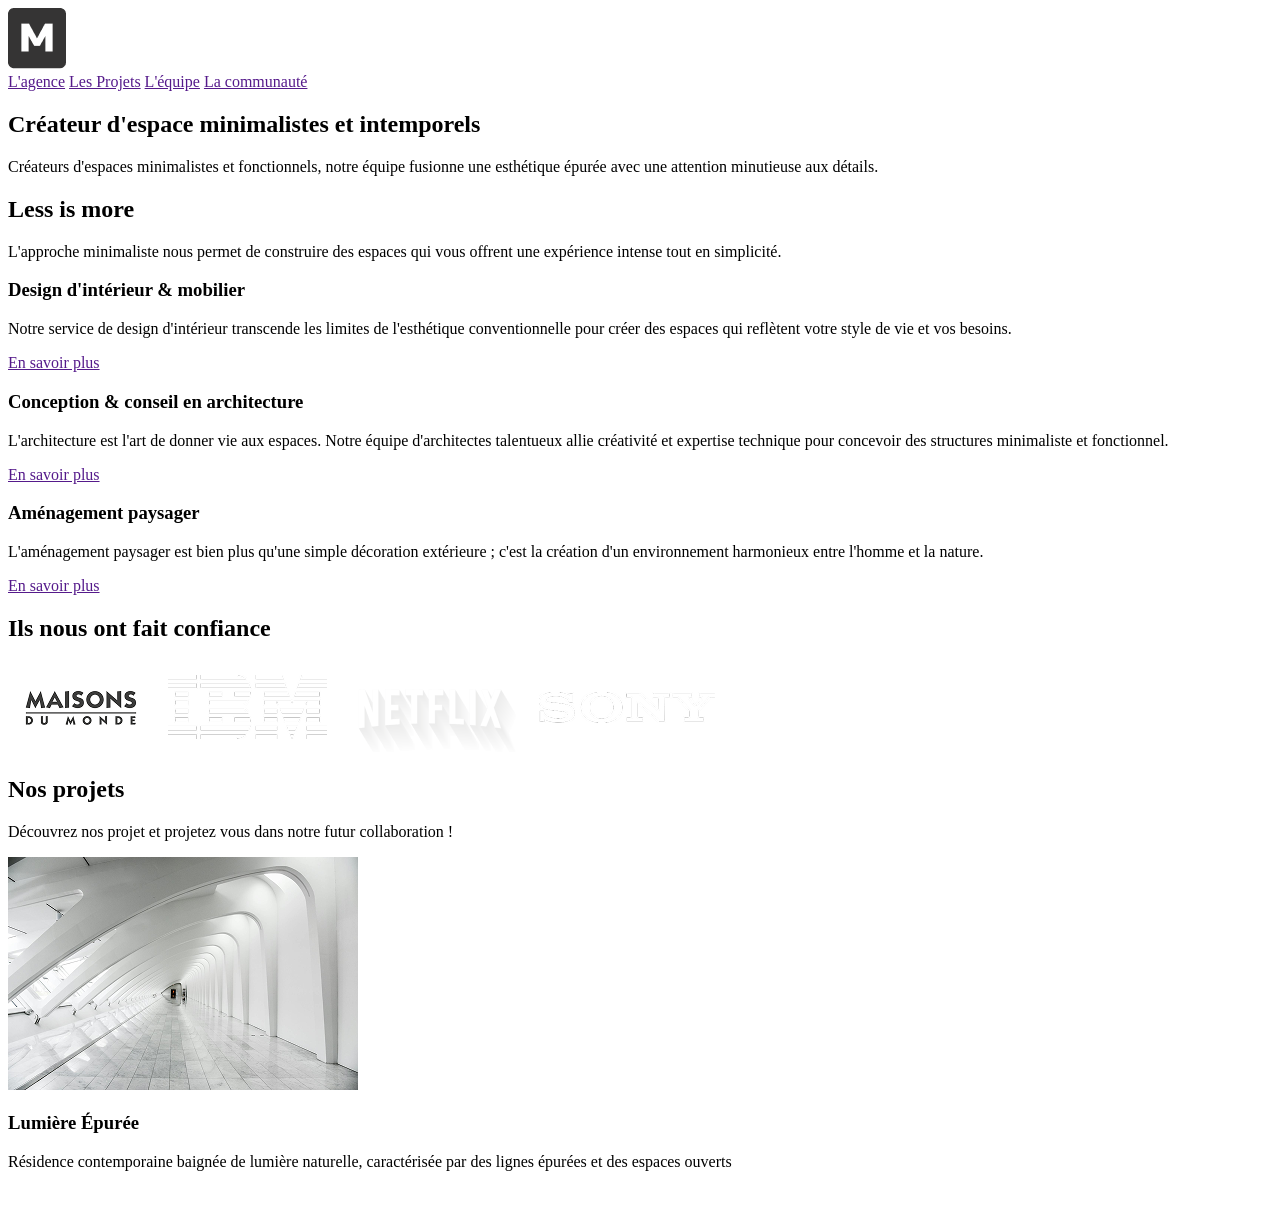
==== index.html @ 1db3fd65 "structure html" ====
<!DOCTYPE html>
<html lang="fr">

<head>
    <meta charset="UTF-8">
    <meta name="viewport" content="width=device-width, initial-scale=1.0">
    <title>Florentin</title>
</head>

<body>
    <!-- Header -->
    <header>
        <img src="/asset/logo-black.png" alt="">
        <nav>
            <a href="">L'agence</a>
            <a href="">Les Projets</a>
            <a href="">L'équipe</a>
            <a href="">La communauté</a>
        </nav>
    </header>
    <!-- Section 1 -->
    <section> 
       <div>
            <h1>Créateur d'espace minimalistes et intemporels</h1>
            <p>Créateurs d'espaces minimalistes et fonctionnels, notre équipe fusionne une esthétique épurée avec une attention minutieuse aux détails.</p>
        </div>
    </section>
    <!-- Section 2 -->
    <section>
        <div>
            <h2>Less is more</h2>
            <p>L'approche minimaliste nous permet de construire des espaces qui vous offrent une expérience intense tout en simplicité.</p>
        </div>
        <div>
            <h3>Design d'intérieur & mobilier</h3>
            <p>Notre service de design d'intérieur transcende les limites de l'esthétique conventionnelle pour créer des espaces qui reflètent votre style de vie et vos besoins. </p>
            <a href="">En savoir plus</a>
        </div>
        <div>
            <h3>Conception & conseil en architecture</h3>
            <p>L'architecture est l'art de donner vie aux espaces. Notre équipe d'architectes talentueux allie créativité et expertise technique pour concevoir des structures minimaliste et fonctionnel.</p>
            <a href="">En savoir plus</a>
        </div>
        <div>
            <h3>Aménagement paysager</h3>
            <p>L'aménagement paysager est bien plus qu'une simple décoration extérieure ; c'est la création d'un environnement harmonieux entre l'homme et la nature. </p>
            <a href="">En savoir plus</a>
        </div>
    </section>
    <!-- Section 3 -->
    <section>
        <h2>Ils nous ont fait confiance</h2>
        <div>
            <img src="/asset/maison-du-monde.png" alt="">
            <img src="asset/ibm.png" alt="">
            <img src="asset/netflix.png" alt="">
            <img src="asset/sony.png" alt="">
        </div>
    </section>
    <!-- Section 4 -->
    <section>
        <div>
        <h2>Nos projets</h2>
        <p>Découvrez nos projet et projetez vous dans notre futur collaboration !</p>
        </div>
        <div>
            <img src="/asset/img-galerie-1.png" alt="">
            <h3>Lumière Épurée</h3>
            <p>Résidence contemporaine baignée de lumière naturelle, caractérisée par des lignes épurées et des espaces ouverts</p>
        </div>
        <div>
            <img src="asset/" alt="">
        </div>
    </section>
</body>

</html>
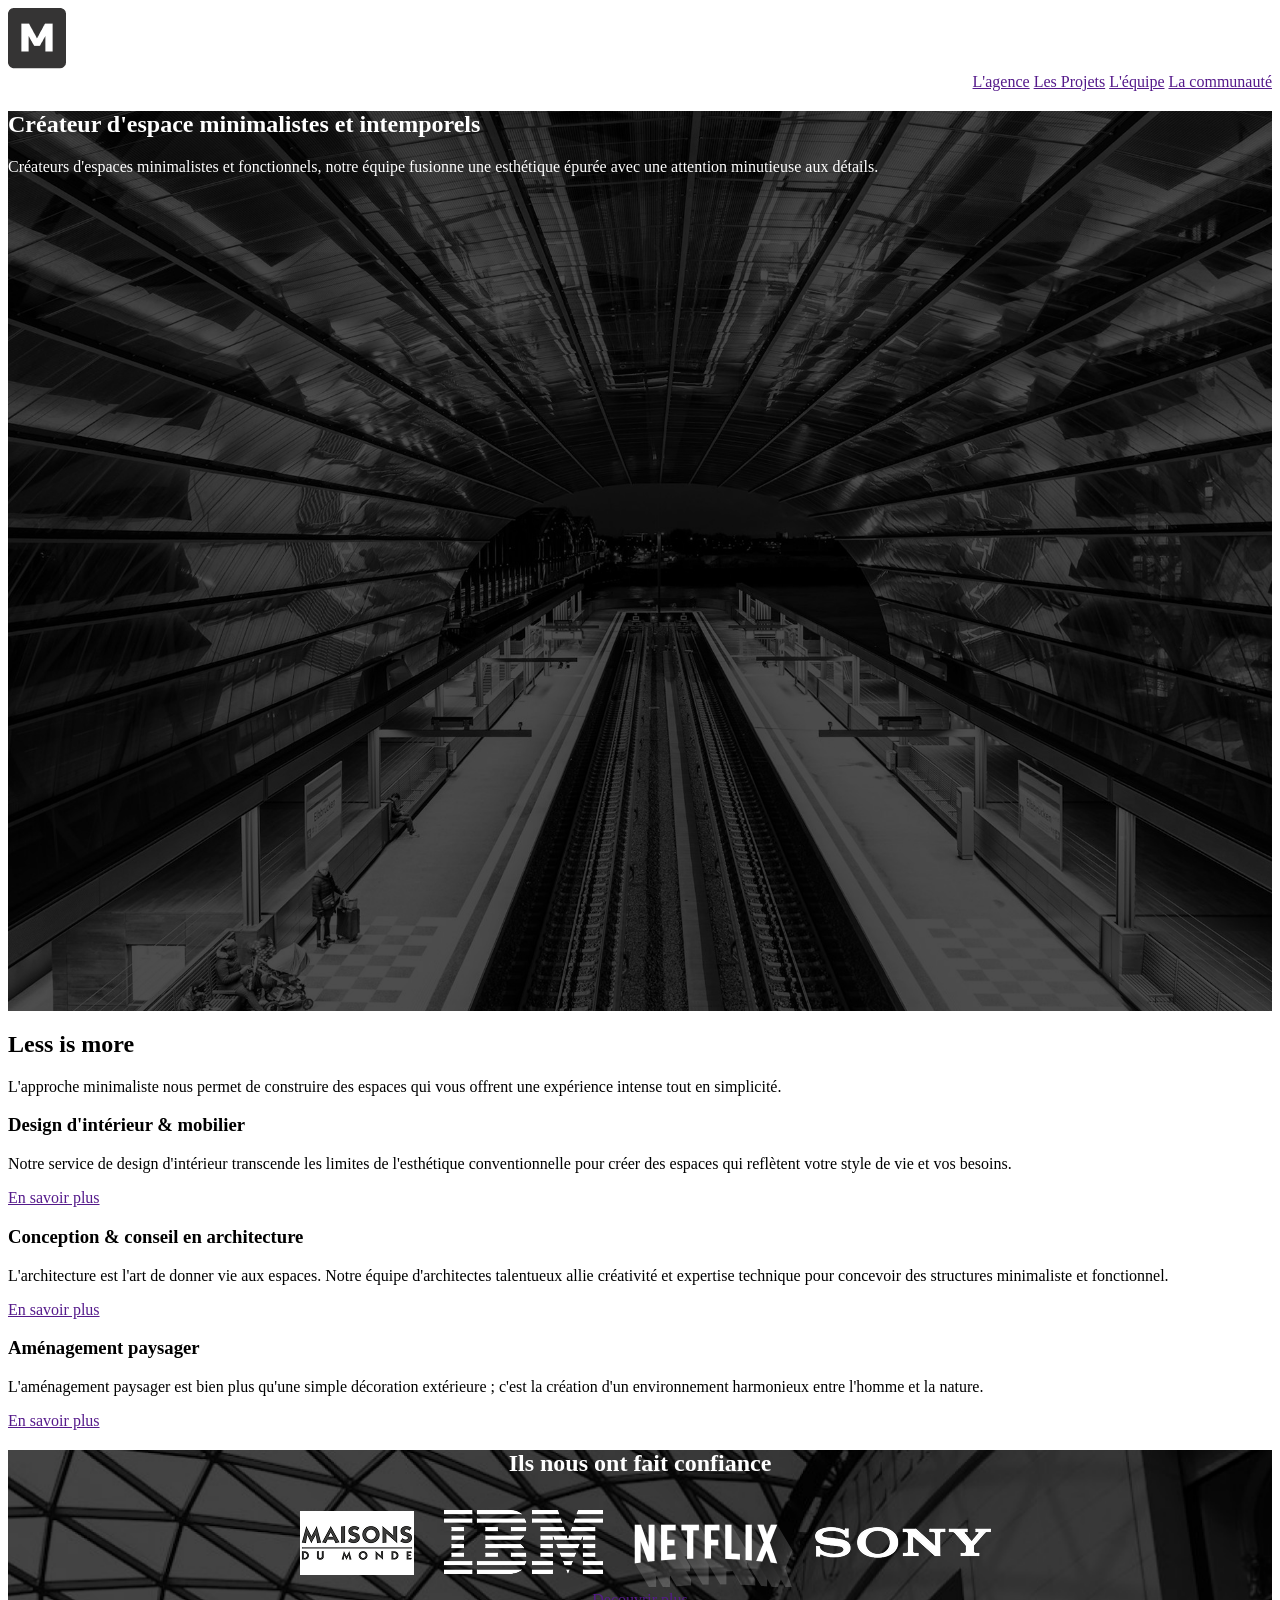
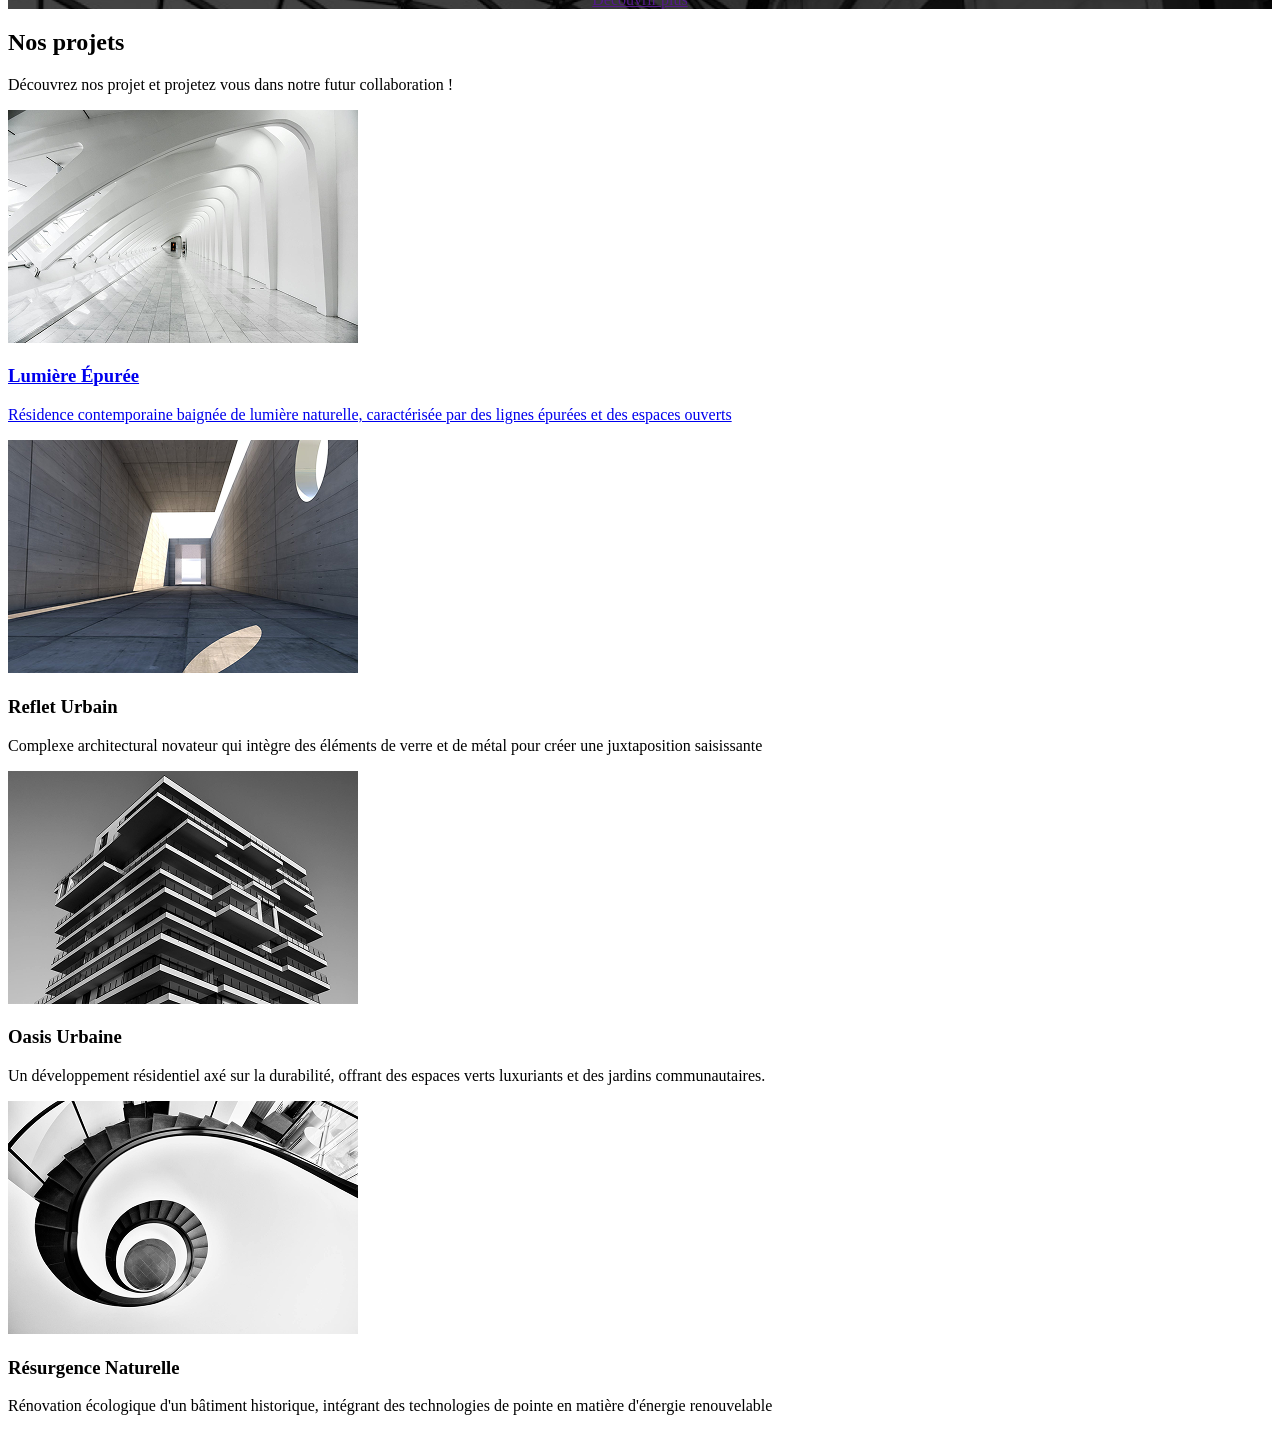
==== commit a8c6b4cf: "Monochrome Florentin" ====
--- a/index.html
+++ b/index.html
@@ -5,21 +5,24 @@
     <meta charset="UTF-8">
     <meta name="viewport" content="width=device-width, initial-scale=1.0">
     <title>Florentin</title>
+    <link rel="stylesheet" href="style.css">
 </head>
 
 <body>
-    <!-- Header -->
+     <!-- Header -->
     <header>
+
         <img src="/asset/logo-black.png" alt="">
-        <nav>
+        <nav class="right">
             <a href="">L'agence</a>
             <a href="">Les Projets</a>
             <a href="">L'équipe</a>
             <a href="">La communauté</a>
         </nav>
     </header>
+    <main>
     <!-- Section 1 -->
-    <section> 
+    <section class="section-hero white"> 
        <div>
             <h1>Créateur d'espace minimalistes et intemporels</h1>
             <p>Créateurs d'espaces minimalistes et fonctionnels, notre équipe fusionne une esthétique épurée avec une attention minutieuse aux détails.</p>
@@ -48,30 +51,53 @@
         </div>
     </section>
     <!-- Section 3 -->
-    <section>
+    <section class="section-pexels white center">
         <h2>Ils nous ont fait confiance</h2>
-        <div>
-            <img src="/asset/maison-du-monde.png" alt="">
+        <div class="center">
+            <img src="asset/maison-du-monde.png" alt="">
             <img src="asset/ibm.png" alt="">
             <img src="asset/netflix.png" alt="">
             <img src="asset/sony.png" alt="">
         </div>
+        <a href="">Decouvrir plus</a>
+
     </section>
     <!-- Section 4 -->
     <section>
+        
         <div>
         <h2>Nos projets</h2>
         <p>Découvrez nos projet et projetez vous dans notre futur collaboration !</p>
         </div>
+        
+        <a href="lumiere_epuree.html">
         <div>
-            <img src="/asset/img-galerie-1.png" alt="">
+            <img src="asset/img-galerie-1.png" alt="">
             <h3>Lumière Épurée</h3>
             <p>Résidence contemporaine baignée de lumière naturelle, caractérisée par des lignes épurées et des espaces ouverts</p>
         </div>
+        </a>
         <div>
-            <img src="asset/" alt="">
+            <img src="asset/img-galerie-2.png" alt="">
+            <h3>Reflet Urbain</h3>
+            <p>Complexe architectural novateur qui intègre des éléments de verre et de métal pour créer une juxtaposition saisissante</p>
         </div>
+        <div>
+            <img src="asset/img-galerie-3.png" alt="">
+            <h3>Oasis Urbaine</h3>
+            <p>Un développement résidentiel axé sur la durabilité, offrant des espaces verts luxuriants et des jardins communautaires.</p>
+        </div>
+        <div>
+            <img src="asset/img-galerie-4.png" alt="">
+            <h3>Résurgence Naturelle</h3>
+            <p>Rénovation écologique d'un bâtiment historique, intégrant des technologies de pointe en matière d'énergie renouvelable</p>
+        </div>
+
     </section>
+    </main>
+    <footer>
+        <!-- footer -->
+    </footer>
+
 </body>
-
 </html>
--- a/style.css
+++ b/style.css
@@ -0,0 +1,30 @@
+.section-hero{
+    background-image: url("asset/bg-image-hero.png");
+    background-size: cover;
+    background-repeat: no-repeat;
+    height: 100vh; /*100% de la HAUTEUR DE L'ECRAN */
+    
+}
+
+.white{
+    color: white;
+}
+
+.section-pexels{
+    background-image: url(asset/Pexels\ Photo\ by\ Nick\ \ Gorniok.png);
+    background-size: cover;
+    background-repeat: no-repeat;
+    width: 100%;
+}
+
+.center{
+    text-align: center;
+}
+
+.right{
+    text-align: right;
+}
+
+.left{
+    text-align: left;
+}
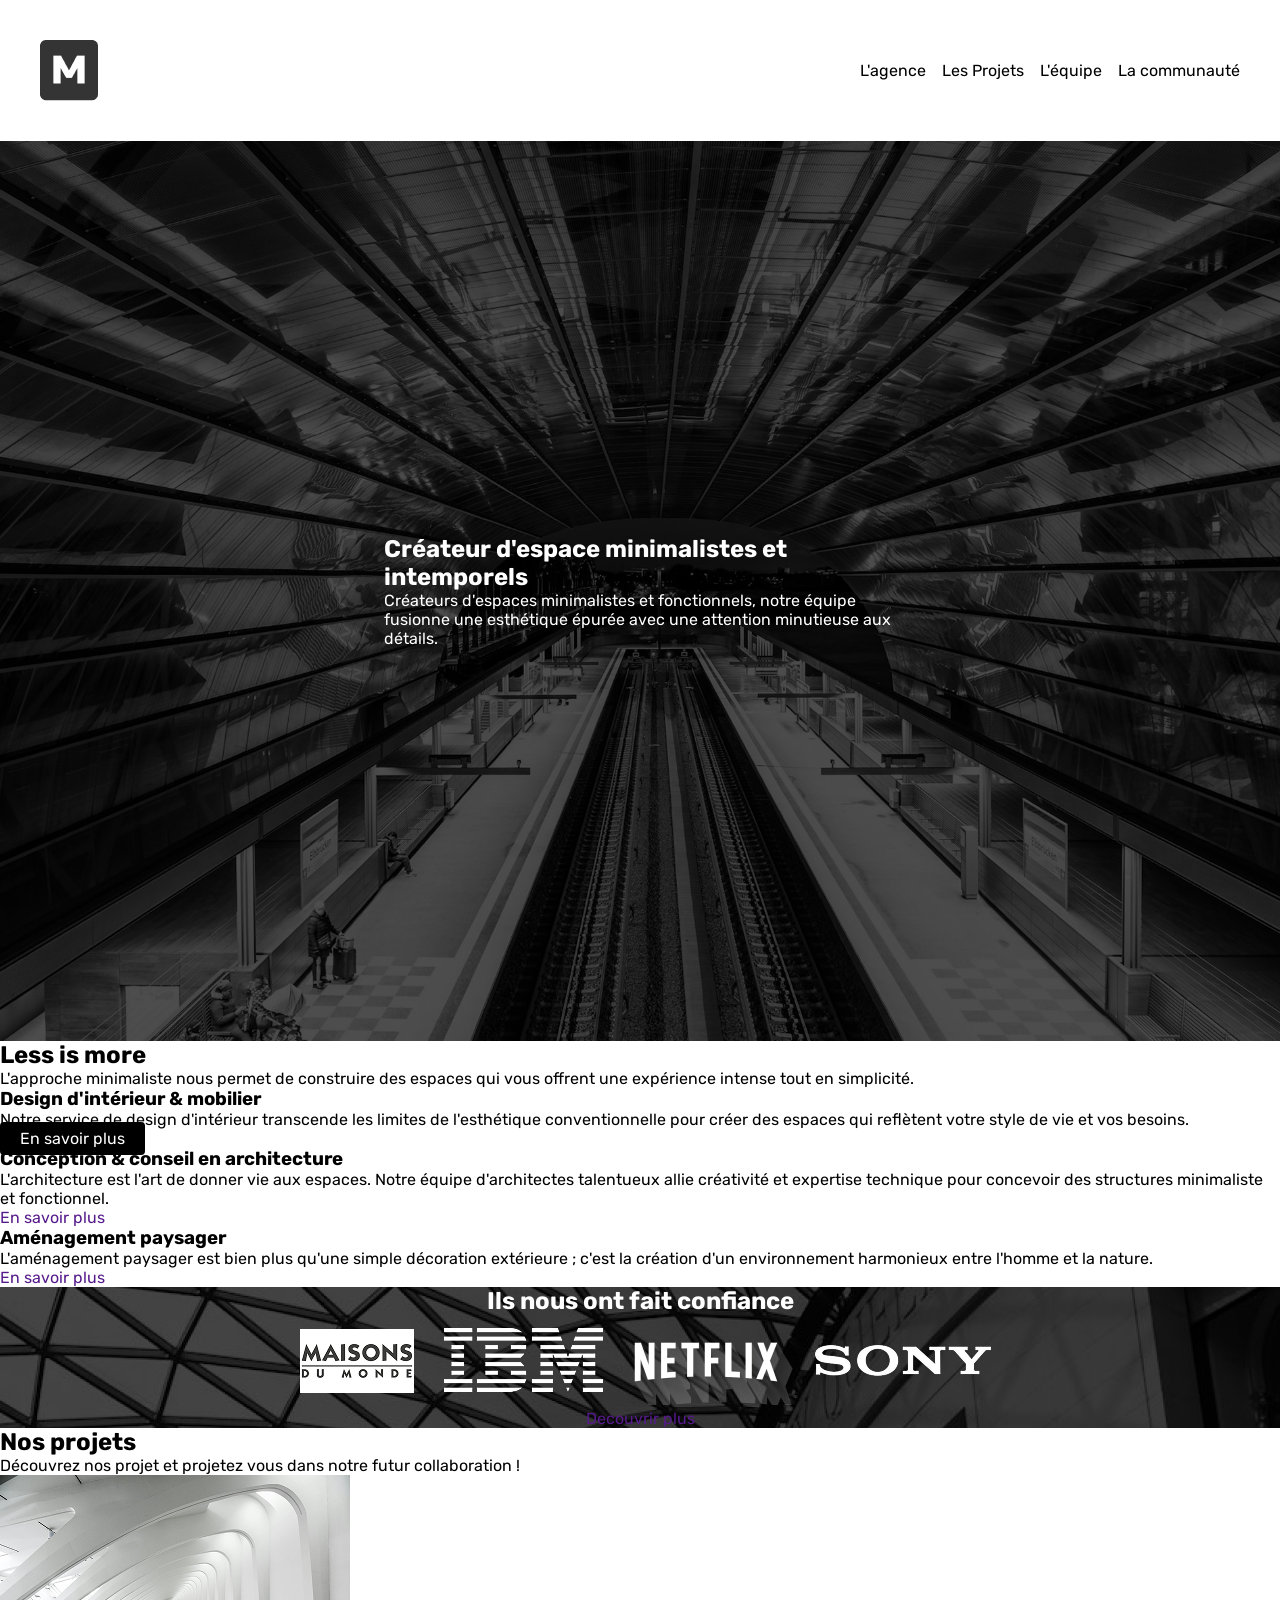
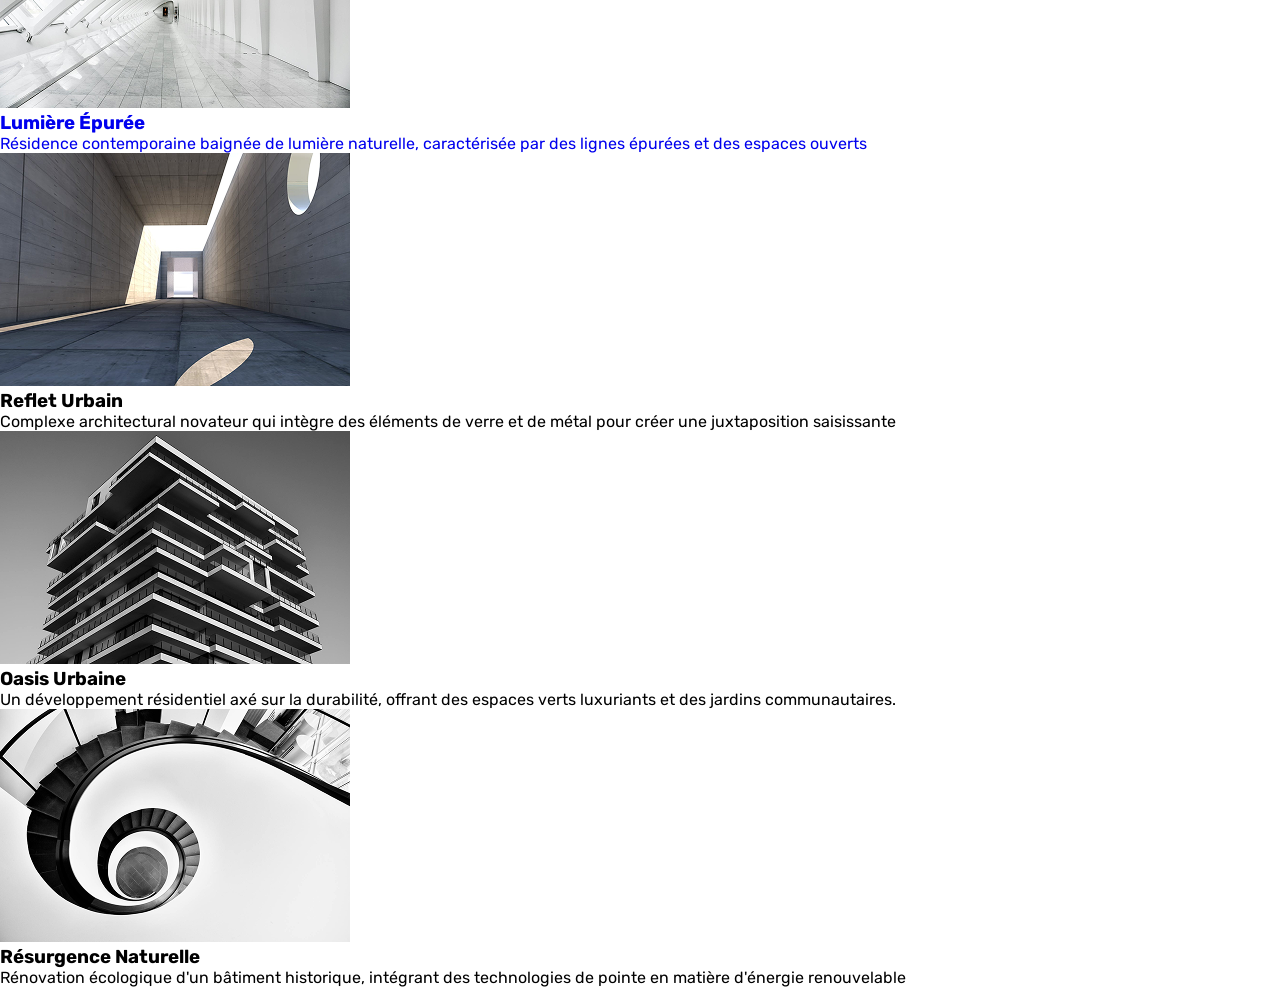
==== commit 4c79bb4c: "monochrome" ====
--- a/index.html
+++ b/index.html
@@ -10,20 +10,20 @@
 
 <body>
      <!-- Header -->
-    <header>
+    <header class="flex space-between align-center padding-40">
 
         <img src="/asset/logo-black.png" alt="">
-        <nav class="right">
-            <a href="">L'agence</a>
-            <a href="">Les Projets</a>
-            <a href="">L'équipe</a>
-            <a href="">La communauté</a>
+        <nav class="right flex gap-16">
+            <a href="" class="black">L'agence</a>
+            <a href="" class="black">Les Projets</a>
+            <a href="" class="black">L'équipe</a>
+            <a href="" class="black">La communauté</a>
         </nav>
     </header>
     <main>
     <!-- Section 1 -->
-    <section class="section-hero white"> 
-       <div>
+    <section class="section-hero flex align-center justify-center"> 
+       <div class="white w-40">
             <h1>Créateur d'espace minimalistes et intemporels</h1>
             <p>Créateurs d'espaces minimalistes et fonctionnels, notre équipe fusionne une esthétique épurée avec une attention minutieuse aux détails.</p>
         </div>
@@ -33,11 +33,12 @@
         <div>
             <h2>Less is more</h2>
             <p>L'approche minimaliste nous permet de construire des espaces qui vous offrent une expérience intense tout en simplicité.</p>
-        </div>
+        </div>   
+        <div>
         <div>
             <h3>Design d'intérieur & mobilier</h3>
             <p>Notre service de design d'intérieur transcende les limites de l'esthétique conventionnelle pour créer des espaces qui reflètent votre style de vie et vos besoins. </p>
-            <a href="">En savoir plus</a>
+            <a class="btn-black" href="">En savoir plus</a>
         </div>
         <div>
             <h3>Conception & conseil en architecture</h3>
@@ -48,6 +49,7 @@
             <h3>Aménagement paysager</h3>
             <p>L'aménagement paysager est bien plus qu'une simple décoration extérieure ; c'est la création d'un environnement harmonieux entre l'homme et la nature. </p>
             <a href="">En savoir plus</a>
+        </div>
         </div>
     </section>
     <!-- Section 3 -->
--- a/style.css
+++ b/style.css
@@ -1,3 +1,11 @@
+@import url('https://fonts.googleapis.com/css2?family=Inter:ital,opsz,wght@0,14..32,100..900;1,14..32,100..900&family=Rubik:ital,wght@0,300..900;1,300..900&display=swap');
+
+*{
+    margin: 0;
+    padding: 0;
+    box-sizing: border-box;
+    font-family: "Rubik", sans-serif;
+}
 .section-hero{
     background-image: url("asset/bg-image-hero.png");
     background-size: cover;
@@ -27,4 +35,54 @@
 
 .left{
     text-align: left;
-}+}
+
+/* FLEX */
+.flex{
+    display: flex;
+    flex-wrap: wrap;
+}
+
+.space-between{
+    justify-content: space-between;
+}
+
+.align-center{
+    align-items: center;
+}
+
+.justify-center{
+    justify-content: center;
+}
+.gap-16{
+    gap: 16px;
+}
+
+
+/* TEXTE */
+a{
+    text-decoration: none;
+}
+
+.black{
+    color: black;
+}
+
+/* Mari$gin & padding */
+.padding-40{
+    padding: 40px;
+}
+
+/* Tailles */
+.w-40{
+    width: 40%;
+}
+
+.btn-black{
+    background-color: black;
+    font-family:"Rubik", sans-serif;
+    color: white;
+    border-radius: 4px;
+    padding: 7px 20px;
+}
+ 
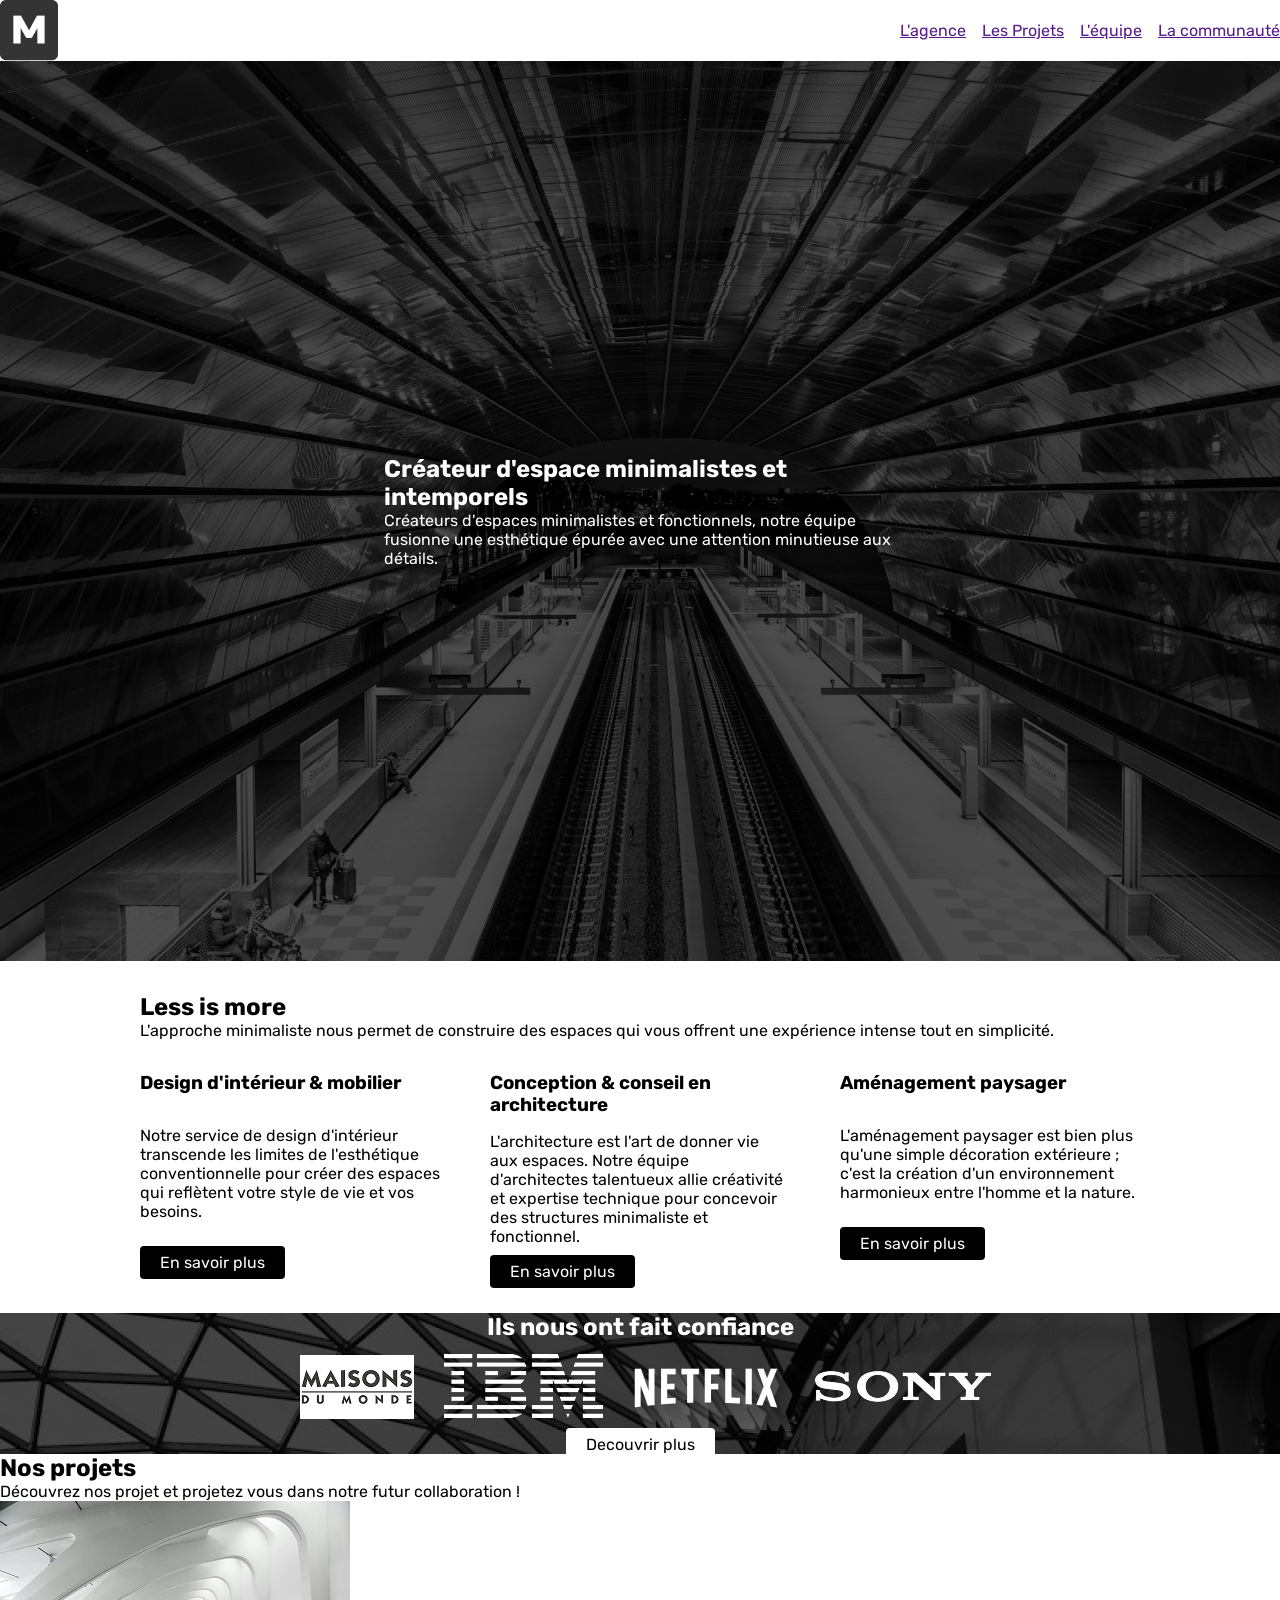
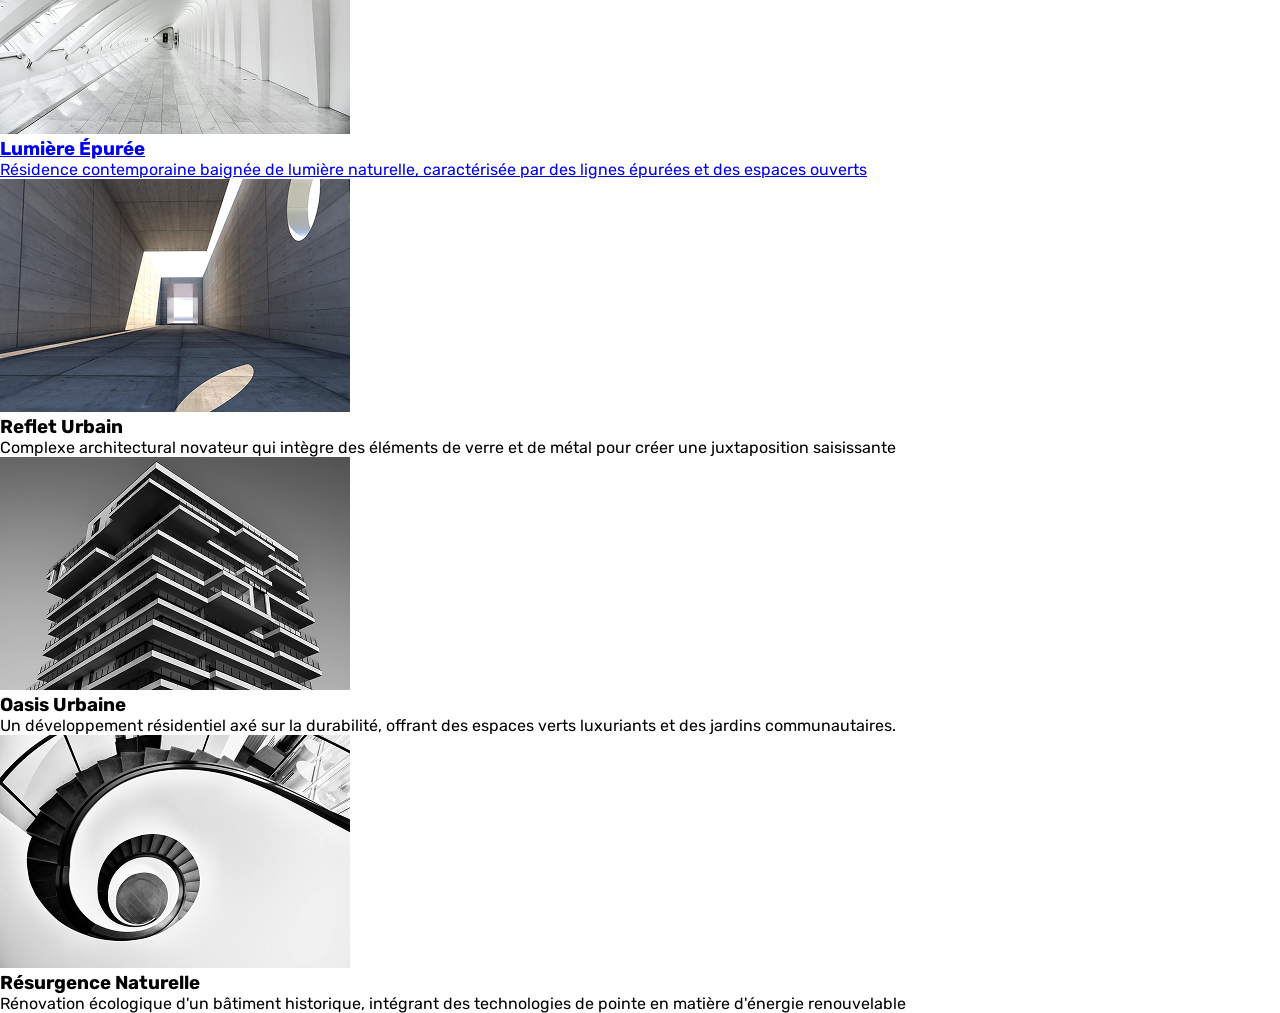
==== commit 9455382d: "monochrome" ====
--- a/index.html
+++ b/index.html
@@ -29,27 +29,29 @@
         </div>
     </section>
     <!-- Section 2 -->
-    <section>
-        <div>
+    <section class="container-1000 mt-32 mb-32">
+        <div class="mb-32">
             <h2>Less is more</h2>
             <p>L'approche minimaliste nous permet de construire des espaces qui vous offrent une expérience intense tout en simplicité.</p>
         </div>   
-        <div>
-        <div>
-            <h3>Design d'intérieur & mobilier</h3>
-            <p>Notre service de design d'intérieur transcende les limites de l'esthétique conventionnelle pour créer des espaces qui reflètent votre style de vie et vos besoins. </p>
+
+        <div class="flex space-between">
+
+         <div class="w-30">
+            <h3 class="mb-32">Design d'intérieur & mobilier</h3>
+            <p class="mb-32">Notre service de design d'intérieur transcende les limites de l'esthétique conventionnelle pour créer des espaces qui reflètent votre style de vie et vos besoins. </p>
             <a class="btn-black" href="">En savoir plus</a>
-        </div>
-        <div>
-            <h3>Conception & conseil en architecture</h3>
-            <p>L'architecture est l'art de donner vie aux espaces. Notre équipe d'architectes talentueux allie créativité et expertise technique pour concevoir des structures minimaliste et fonctionnel.</p>
-            <a href="">En savoir plus</a>
-        </div>
-        <div>
-            <h3>Aménagement paysager</h3>
-            <p>L'aménagement paysager est bien plus qu'une simple décoration extérieure ; c'est la création d'un environnement harmonieux entre l'homme et la nature. </p>
-            <a href="">En savoir plus</a>
-        </div>
+         </div>
+         <div class="w-30">
+            <h3 class="mb-16">Conception & conseil en architecture</h3>
+            <p class="mb-16">L'architecture est l'art de donner vie aux espaces. Notre équipe d'architectes talentueux allie créativité et expertise technique pour concevoir des structures minimaliste et fonctionnel.</p>
+            <a class="btn-black" href="">En savoir plus</a>
+         </div>
+         <div class="w-30">
+            <h3 class="mb-32">Aménagement paysager</h3>
+            <p class="mb-32">L'aménagement paysager est bien plus qu'une simple décoration extérieure ; c'est la création d'un environnement harmonieux entre l'homme et la nature. </p>
+            <a class="btn-black" href="">En savoir plus</a>
+         </div>
         </div>
     </section>
     <!-- Section 3 -->
@@ -61,7 +63,7 @@
             <img src="asset/netflix.png" alt="">
             <img src="asset/sony.png" alt="">
         </div>
-        <a href="">Decouvrir plus</a>
+        <a class="btn-white" href="">Decouvrir plus</a>
 
     </section>
     <!-- Section 4 -->
--- a/style.css
+++ b/style.css
@@ -37,7 +37,8 @@
     text-align: left;
 }
 
-/* FLEX */
+/* FLEX BOX */
+
 .flex{
     display: flex;
     flex-wrap: wrap;
@@ -54,35 +55,111 @@
 .justify-center{
     justify-content: center;
 }
+
+.gap-8{
+    gap: 8px;
+}
+
 .gap-16{
     gap: 16px;
 }
 
-
-/* TEXTE */
-a{
-    text-decoration: none;
+.gap-32{
+    gap: 32px;
 }
 
-.black{
-    color: black;
+
+/* MARGIN & PADDING */
+
+.mt-8{
+    margin-top: 8px;
 }
 
-/* Mari$gin & padding */
-.padding-40{
-    padding: 40px;
+.mb-16{
+    margin-bottom: 16px;
 }
 
+.mt-20{
+    margin-top: 20px;
+}
+
+.mb-20{
+    margin-bottom: 20px;
+}
+.mt-32{
+    margin-top: 32px;
+}
+
+.mb-32{
+    margin-bottom: 32px;
+}
+
+.mb-128{
+    margin-bottom: 128px;
+}
+
+.mt-128{
+    margin-top: 128px;
+}
+
+.pt-16{
+    padding-top: 16px;
+}
+
+.pb-16{
+    padding-bottom: 16px;
+}
+
+.pt-32{
+    padding-top: 32px;
+}
+
+.pb-32{
+    padding-bottom: 32px;
+}
+.pt-128{
+    padding-top: 128px;    
+}
 /* Tailles */
 .w-40{
     width: 40%;
 }
+.w-30{
+    width: 30%;
+}
+
+/* BOUTON */
 
 .btn-black{
     background-color: black;
+    text-decoration: none;
     font-family:"Rubik", sans-serif;
     color: white;
     border-radius: 4px;
     padding: 7px 20px;
 }
  
+.btn-white{
+    background-color: white;
+    text-decoration: none;
+    font-family:"Rubik", sans-serif;
+    color: black;
+    border-radius: 4px;
+    padding: 7px 20px;
+}
+
+/* CONTAINER */
+
+.container-1000{
+    max-width: 1000px;
+    width: 100%;
+    margin-left: auto;
+    margin-right: auto;
+}
+
+
+
+
+.bg-red{
+    background-color: red;
+}
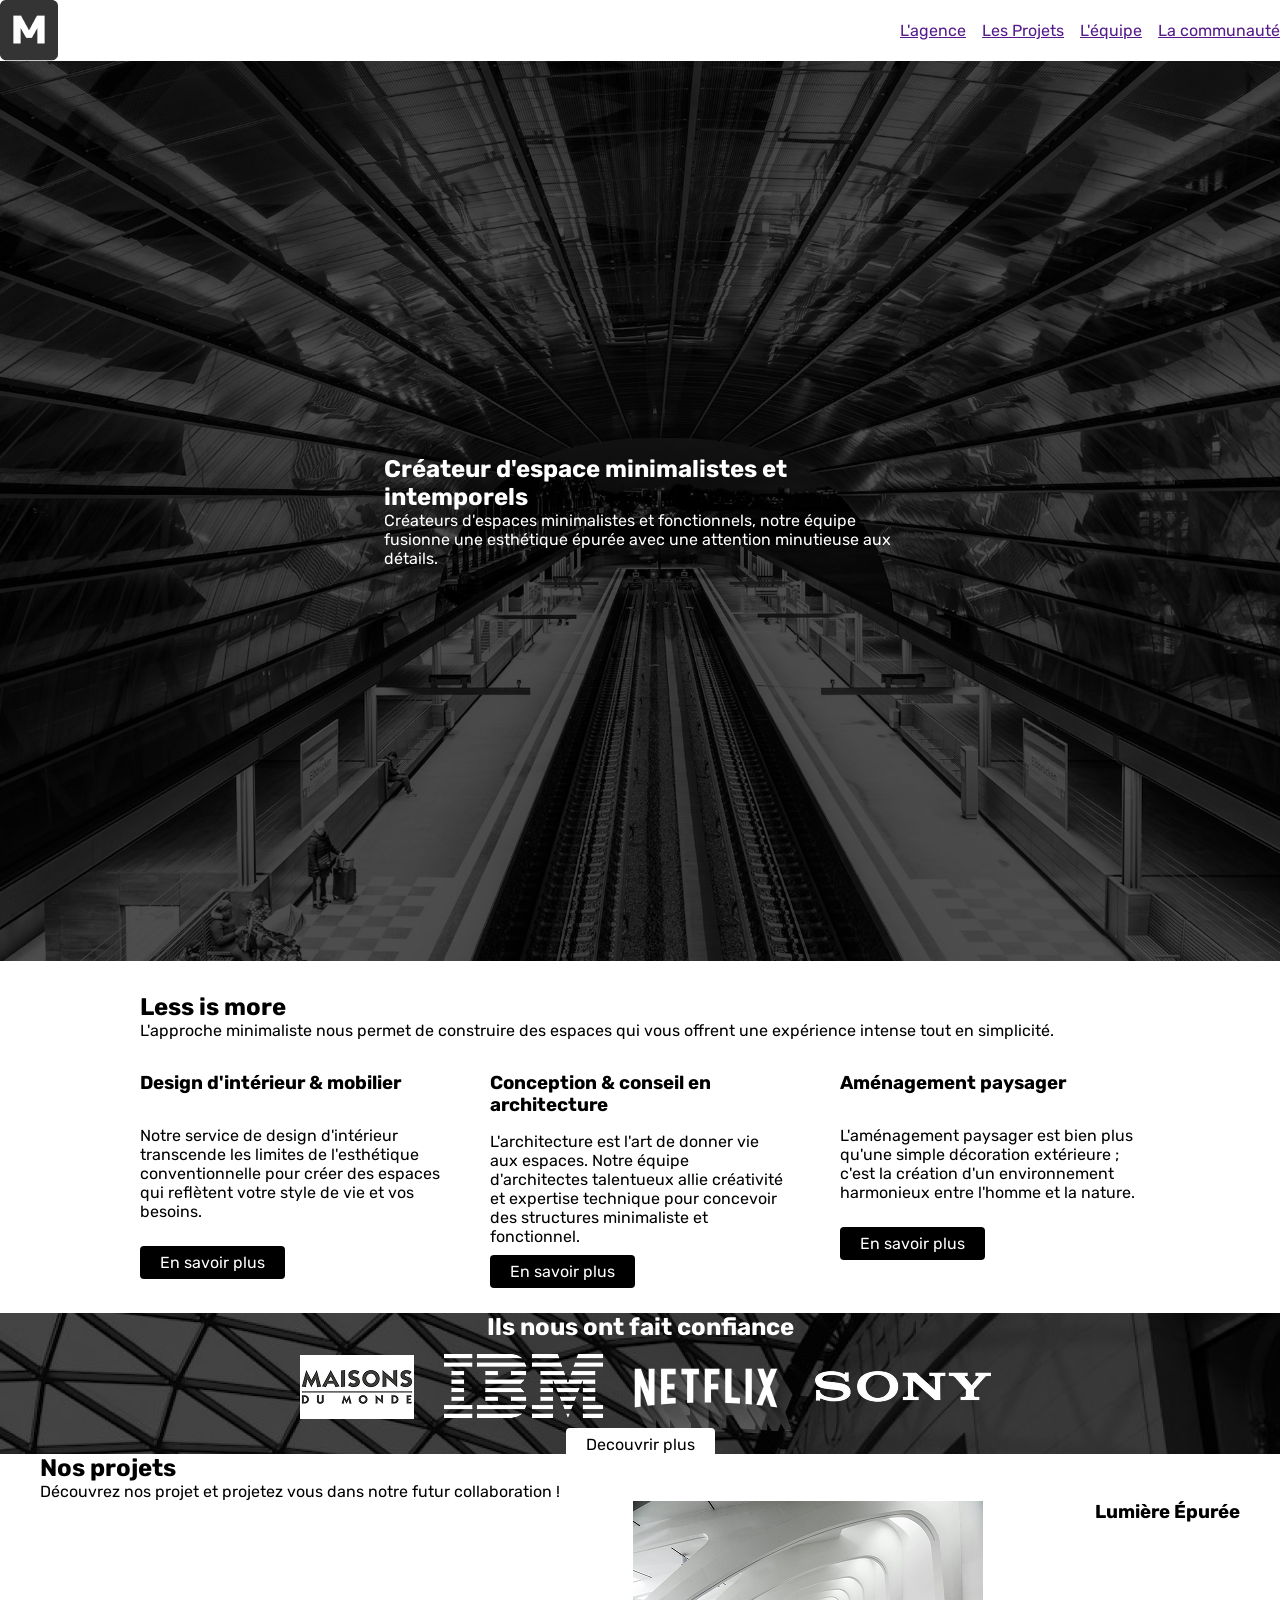
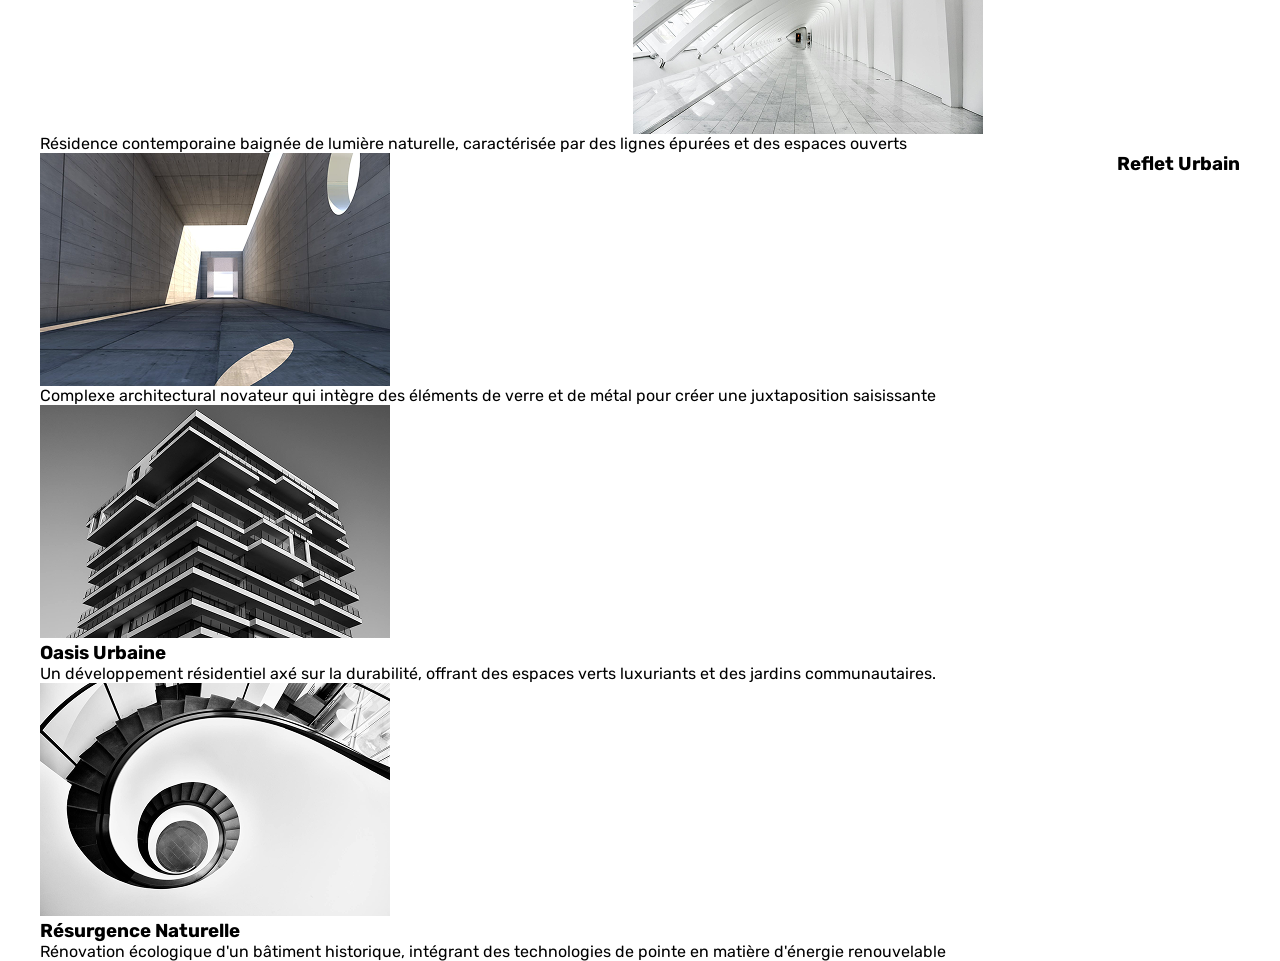
==== commit fa684fa8: "azer" ====
--- a/index.html
+++ b/index.html
@@ -9,7 +9,7 @@
 </head>
 
 <body>
-     <!-- Header -->
+    <!-- Header -->
     <header class="flex space-between align-center padding-40">
 
         <img src="/asset/logo-black.png" alt="">
@@ -21,87 +21,97 @@
         </nav>
     </header>
     <main>
-    <!-- Section 1 -->
-    <section class="section-hero flex align-center justify-center"> 
-       <div class="white w-40">
-            <h1>Créateur d'espace minimalistes et intemporels</h1>
-            <p>Créateurs d'espaces minimalistes et fonctionnels, notre équipe fusionne une esthétique épurée avec une attention minutieuse aux détails.</p>
-        </div>
-    </section>
-    <!-- Section 2 -->
-    <section class="container-1000 mt-32 mb-32">
-        <div class="mb-32">
-            <h2>Less is more</h2>
-            <p>L'approche minimaliste nous permet de construire des espaces qui vous offrent une expérience intense tout en simplicité.</p>
-        </div>   
+        <!-- Section 1 -->
+        <section class="section-hero flex align-center justify-center">
+            <div class="white w-40">
+                <h1>Créateur d'espace minimalistes et intemporels</h1>
+                <p>Créateurs d'espaces minimalistes et fonctionnels, notre équipe fusionne une esthétique épurée avec
+                    une attention minutieuse aux détails.</p>
+            </div>
+        </section>
+        <!-- Section 2 -->
+        <section class="container-1000 mt-32 mb-32">
+            <div class="mb-32">
+                <h2>Less is more</h2>
+                <p>L'approche minimaliste nous permet de construire des espaces qui vous offrent une expérience intense
+                    tout en simplicité.</p>
+            </div>
 
-        <div class="flex space-between">
+            <div class="flex space-between">
 
-         <div class="w-30">
-            <h3 class="mb-32">Design d'intérieur & mobilier</h3>
-            <p class="mb-32">Notre service de design d'intérieur transcende les limites de l'esthétique conventionnelle pour créer des espaces qui reflètent votre style de vie et vos besoins. </p>
-            <a class="btn-black" href="">En savoir plus</a>
-         </div>
-         <div class="w-30">
-            <h3 class="mb-16">Conception & conseil en architecture</h3>
-            <p class="mb-16">L'architecture est l'art de donner vie aux espaces. Notre équipe d'architectes talentueux allie créativité et expertise technique pour concevoir des structures minimaliste et fonctionnel.</p>
-            <a class="btn-black" href="">En savoir plus</a>
-         </div>
-         <div class="w-30">
-            <h3 class="mb-32">Aménagement paysager</h3>
-            <p class="mb-32">L'aménagement paysager est bien plus qu'une simple décoration extérieure ; c'est la création d'un environnement harmonieux entre l'homme et la nature. </p>
-            <a class="btn-black" href="">En savoir plus</a>
-         </div>
-        </div>
-    </section>
-    <!-- Section 3 -->
-    <section class="section-pexels white center">
-        <h2>Ils nous ont fait confiance</h2>
-        <div class="center">
-            <img src="asset/maison-du-monde.png" alt="">
-            <img src="asset/ibm.png" alt="">
-            <img src="asset/netflix.png" alt="">
-            <img src="asset/sony.png" alt="">
-        </div>
-        <a class="btn-white" href="">Decouvrir plus</a>
+                <div class="w-30">
+                    <h3 class="mb-32">Design d'intérieur & mobilier</h3>
+                    <p class="mb-32">Notre service de design d'intérieur transcende les limites de l'esthétique
+                        conventionnelle pour créer des espaces qui reflètent votre style de vie et vos besoins. </p>
+                    <a class="btn-black" href="">En savoir plus</a>
+                </div>
+                <div class="w-30">
+                    <h3 class="mb-16">Conception & conseil en architecture</h3>
+                    <p class="mb-16">L'architecture est l'art de donner vie aux espaces. Notre équipe d'architectes
+                        talentueux allie créativité et expertise technique pour concevoir des structures minimaliste et
+                        fonctionnel.</p>
+                    <a class="btn-black" href="">En savoir plus</a>
+                </div>
+                <div class="w-30">
+                    <h3 class="mb-32">Aménagement paysager</h3>
+                    <p class="mb-32">L'aménagement paysager est bien plus qu'une simple décoration extérieure ; c'est la
+                        création d'un environnement harmonieux entre l'homme et la nature. </p>
+                    <a class="btn-black" href="">En savoir plus</a>
+                </div>
+            </div>
+        </section>
+        <!-- Section 3 -->
+        <section class="section-pexels white center">
+            <h2>Ils nous ont fait confiance</h2>
+            <div class="center">
+                <img src="asset/maison-du-monde.png" alt="">
+                <img src="asset/ibm.png" alt="">
+                <img src="asset/netflix.png" alt="">
+                <img src="asset/sony.png" alt="">
+            </div>
+            <a class="btn-white" href="">Decouvrir plus</a>
 
-    </section>
-    <!-- Section 4 -->
-    <section>
-        
-        <div>
-        <h2>Nos projets</h2>
-        <p>Découvrez nos projet et projetez vous dans notre futur collaboration !</p>
-        </div>
-        
-        <a href="lumiere_epuree.html">
-        <div>
-            <img src="asset/img-galerie-1.png" alt="">
-            <h3>Lumière Épurée</h3>
-            <p>Résidence contemporaine baignée de lumière naturelle, caractérisée par des lignes épurées et des espaces ouverts</p>
-        </div>
-        </a>
-        <div>
-            <img src="asset/img-galerie-2.png" alt="">
-            <h3>Reflet Urbain</h3>
-            <p>Complexe architectural novateur qui intègre des éléments de verre et de métal pour créer une juxtaposition saisissante</p>
-        </div>
-        <div>
-            <img src="asset/img-galerie-3.png" alt="">
-            <h3>Oasis Urbaine</h3>
-            <p>Un développement résidentiel axé sur la durabilité, offrant des espaces verts luxuriants et des jardins communautaires.</p>
-        </div>
-        <div>
-            <img src="asset/img-galerie-4.png" alt="">
-            <h3>Résurgence Naturelle</h3>
-            <p>Rénovation écologique d'un bâtiment historique, intégrant des technologies de pointe en matière d'énergie renouvelable</p>
-        </div>
+        </section>
+        <!-- Section 4 -->
+        <section class="container-1200">
 
-    </section>
+            <h2>Nos projets</h2>
+            <p>Découvrez nos projet et projetez vous dans notre futur collaboration !</p>
+
+            <!-- boite qui range tout les projet -->
+            <div class="flex space-between">
+
+                <!-- Projet 1 lumiere epuree -->
+               <a href="lumiere_epuree.html" class="w-40"></a>
+                
+               <img src="asset/img-galerie-1.png" alt="">
+               <h3>Lumière Épurée</h3>
+               <p>Résidence contemporaine baignée de lumière naturelle, caractérisée par des lignes épurées et des espaces ouverts</p>
+               
+                
+               <img src="asset/img-galerie-2.png" alt="">
+                    <h3>Reflet Urbain</h3>
+                    <p>Complexe architectural novateur qui intègre des éléments de verre et de métal pour créer une juxtaposition saisissante</p>
+                </div>
+                <div>
+                    <img src="asset/img-galerie-3.png" alt="">
+                    <h3>Oasis Urbaine</h3>
+                    <p>Un développement résidentiel axé sur la durabilité, offrant des espaces verts luxuriants et des
+                        jardins communautaires.</p>
+                </div>
+                <div>
+                    <img src="asset/img-galerie-4.png" alt="">
+                    <h3>Résurgence Naturelle</h3>
+                    <p>Rénovation écologique d'un bâtiment historique, intégrant des technologies de pointe en matière
+                        d'énergie renouvelable</p>
+                </div>
+            </div>
+        </section>
     </main>
     <footer>
         <!-- footer -->
     </footer>
 
 </body>
+
 </html>
--- a/style.css
+++ b/style.css
@@ -157,6 +157,13 @@
     margin-right: auto;
 }
 
+.container-1200{
+    max-width: 1200px;
+    width: 100%;
+    margin-left: auto;
+    margin-right: auto;
+
+}
 
 
 
